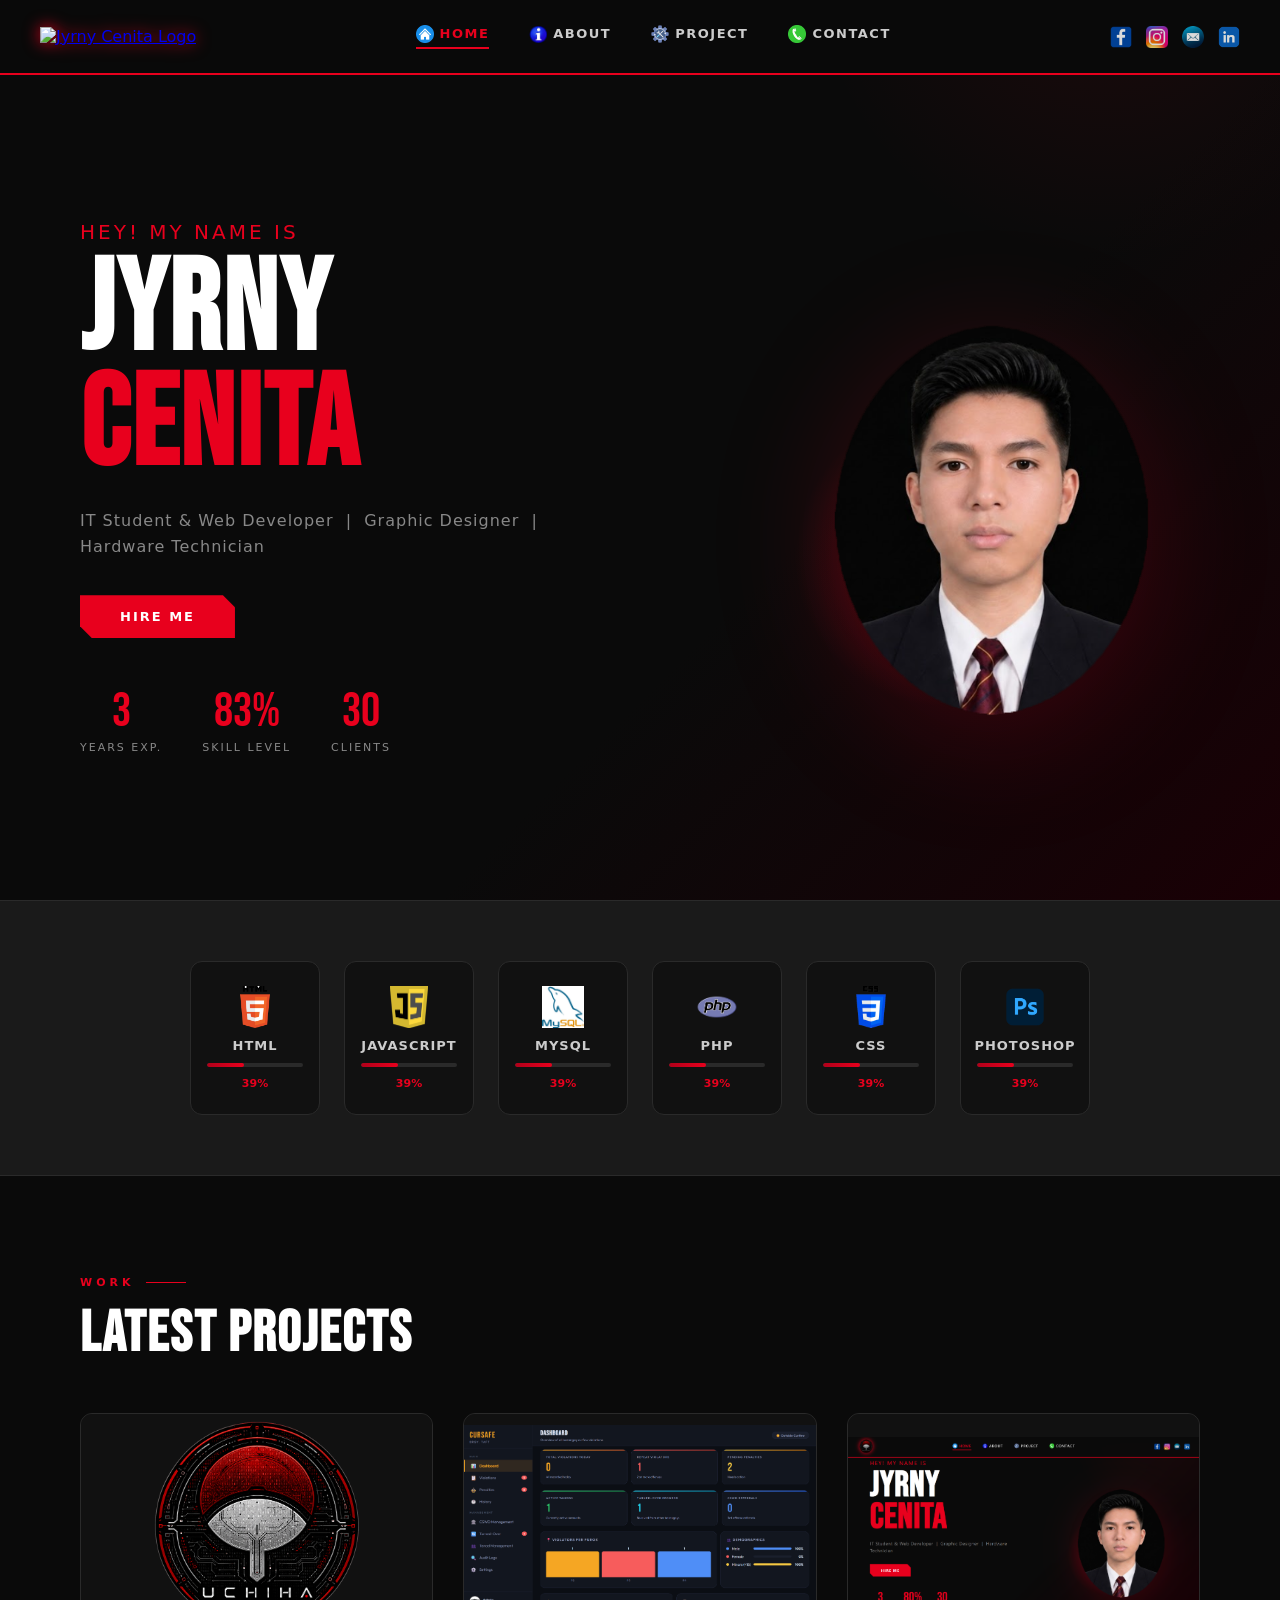
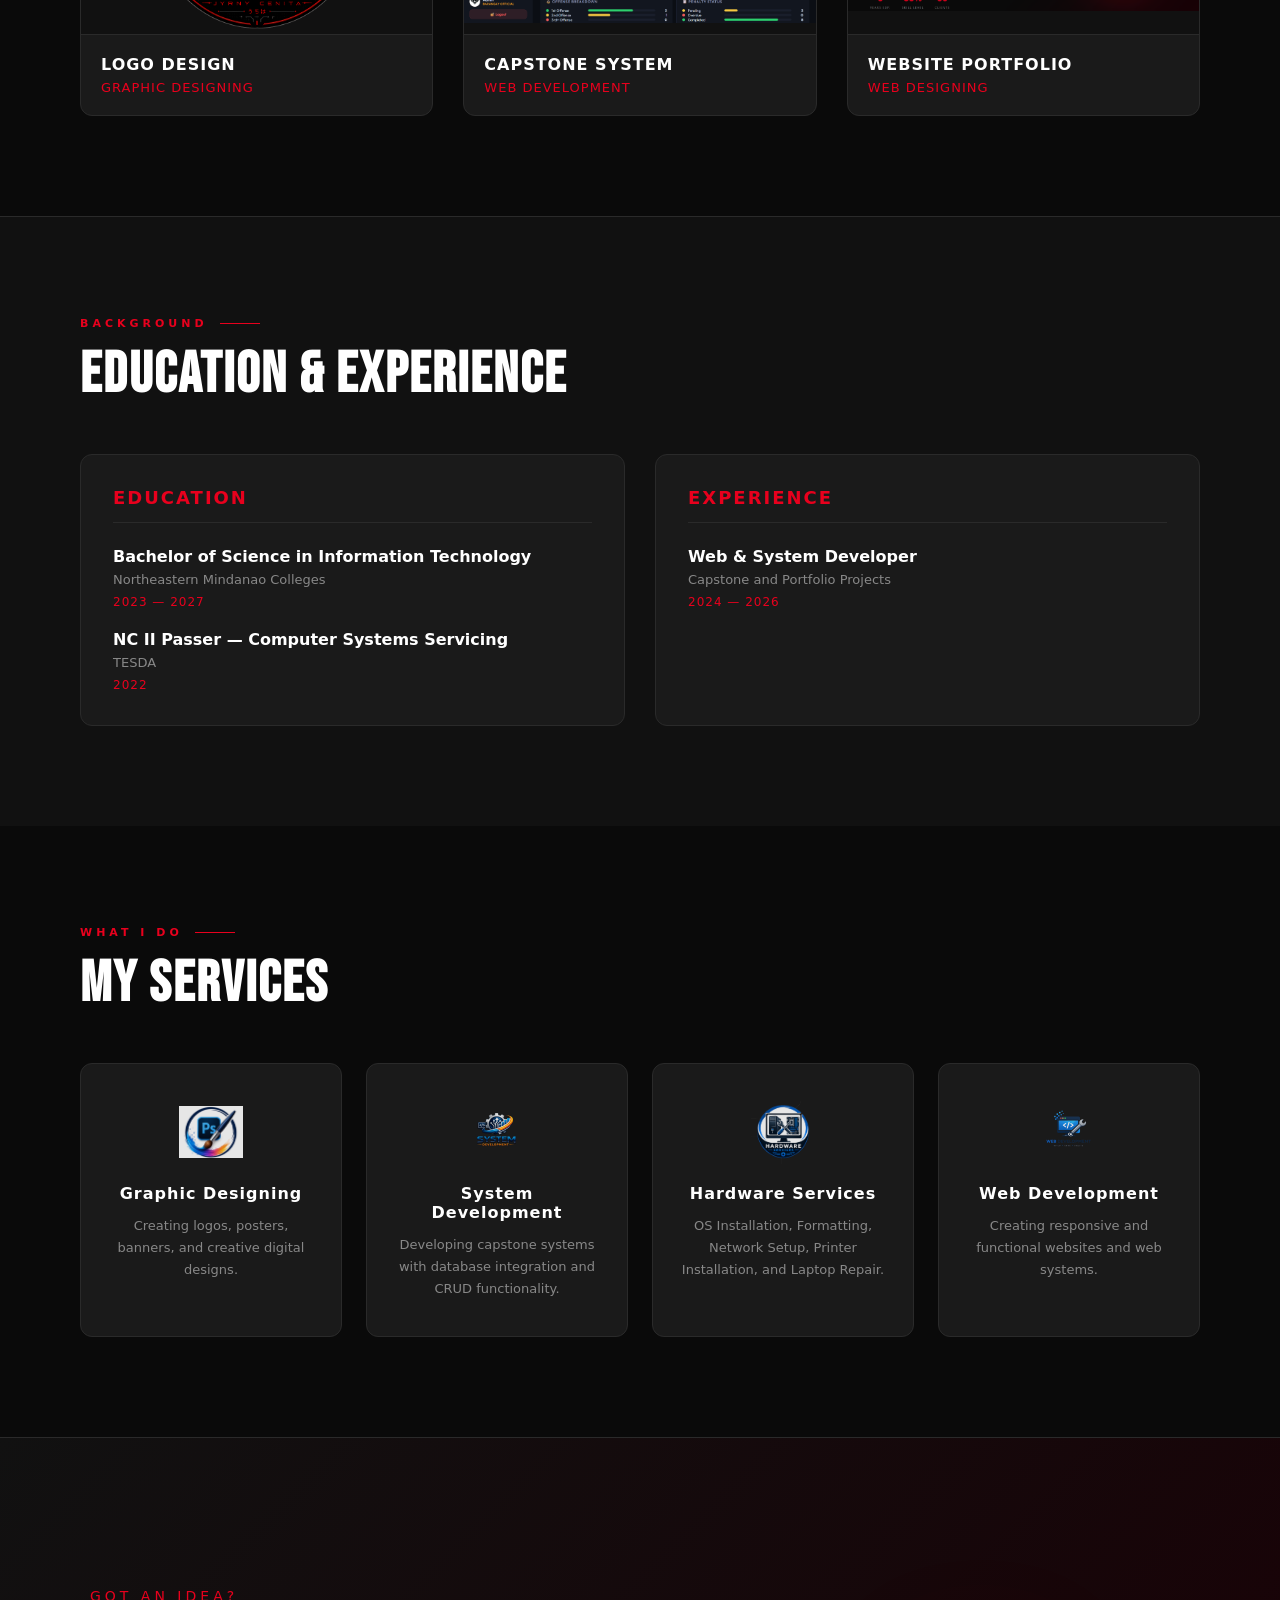
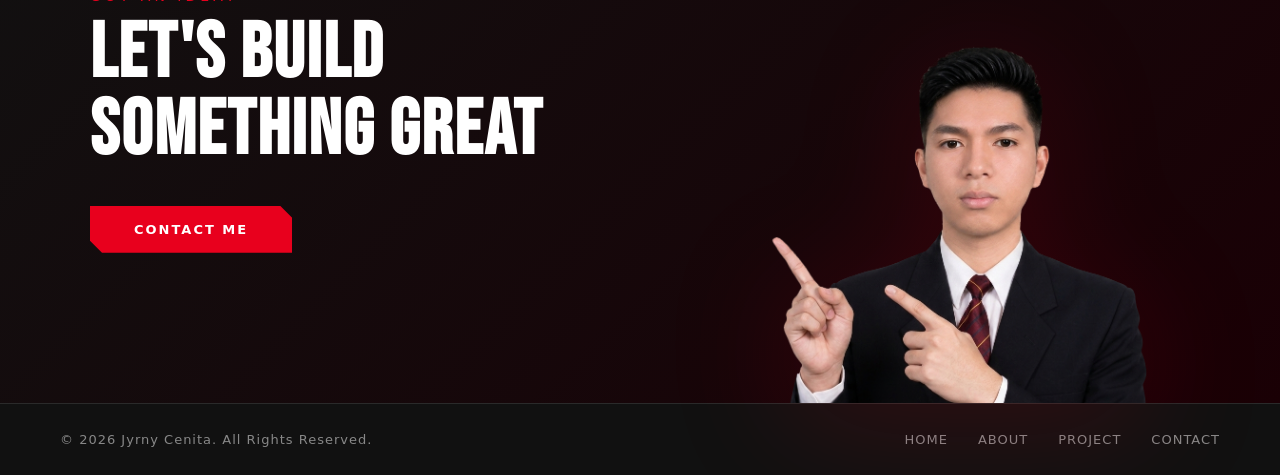
==== index.html @ 5ff2182e "Add files via upload" ====
<!DOCTYPE html>
<html lang="en">
<head>
    <meta charset="UTF-8">
    <meta name="viewport" content="width=device-width, initial-scale=1.0">
    <title>Jyrny Cenita — Portfolio</title>
    <link rel="stylesheet" href="style.css">
    <link href="https://fonts.googleapis.com/css2?family=Bebas+Neue&display=swap" rel="stylesheet">
</head>
<body>

<header>
    <nav class="menu">
        <a href="index.html" class="logo">
            <img src="logo1.png" alt="Jyrny Cenita Logo">
        </a>

        <ul>
            <li><a href="index.html#home"><img src="home2.png" alt="">HOME</a></li>
            <li><a href="about.html"><img src="about.png" alt="">ABOUT</a></li>
            <li><a href="project.html"><img src="services2.png" alt="">PROJECT</a></li>
            <li><a href="contact.html"><img src="contact.png" alt="">CONTACT</a></li>
        </ul>

        <div class="socials">
            <a href="https://www.facebook.com/uchihajyrny/" target="_blank"><img src="fb.png" alt="Facebook"></a>
            <a href="https://www.instagram.com/jyrnyuchiha/" target="_blank"><img src="IG.png" alt="Instagram"></a>
            <a href="https://mail.google.com/mail/?view=cm&to=jyrnycenita@gmail.com" target="_blank"><img src="email.png" alt="Email"></a>
            <a href="https://www.linkedin.com/in/jyrny-cenita-30739536a/" target="_blank"><img src="link.png" alt="LinkedIn"></a>
        </div>

        <div class="hamburger" aria-label="Toggle menu">
            <span></span><span></span><span></span>
        </div>
    </nav>
</header>

<!-- HERO -->
<section class="hero" id="home">
    <div class="intro">
        <span class="small-text">Hey! My name is</span>
        <h1 class="big-text">
            <span>Jyrny</span>
            <span>Cenita</span>
        </h1>
        <p class="hero-tagline">IT Student &amp; Web Developer &nbsp;|&nbsp; Graphic Designer &nbsp;|&nbsp; Hardware Technician</p>
        <a href="contact.html" class="hero-cta">Hire Me</a>

        <div class="hero-stats">
            <div class="stat-item">
                <span class="stat-number counter" data-target="3" data-suffix="">3</span>
                <span class="stat-label">Years Exp.</span>
            </div>
            <div class="stat-item">
                <span class="stat-number counter" data-target="83" data-suffix="%">83%</span>
                <span class="stat-label">Skill Level</span>
            </div>
            <div class="stat-item">
                <span class="stat-number counter" data-target="30" data-suffix="">30</span>
                <span class="stat-label">Clients</span>
            </div>
        </div>
    </div>

    <div class="image-container">
        <img src="pic.png" class="my-picture" alt="Jyrny Cenita">
    </div>
</section>

<!-- SKILLS -->
<div class="icon-section">
    <div class="icon-box">
        <img src="html.png" alt="HTML">
        <p>HTML</p>
        <div class="skill-bar-track"><div class="skill html" data-percent="85"></div></div>
        <span class="skill-percent">0%</span>
    </div>
    <div class="icon-box">
        <img src="js.png" alt="JavaScript">
        <p>JavaScript</p>
        <div class="skill-bar-track"><div class="skill js" data-percent="80"></div></div>
        <span class="skill-percent">0%</span>
    </div>
    <div class="icon-box">
        <img src="sql.png" alt="MySQL">
        <p>MySQL</p>
        <div class="skill-bar-track"><div class="skill sql" data-percent="90"></div></div>
        <span class="skill-percent">0%</span>
    </div>
    <div class="icon-box">
        <img src="php.png" alt="PHP">
        <p>PHP</p>
        <div class="skill-bar-track"><div class="skill php" data-percent="80"></div></div>
        <span class="skill-percent">0%</span>
    </div>
    <div class="icon-box">
        <img src="css.png" alt="CSS">
        <p>CSS</p>
        <div class="skill-bar-track"><div class="skill CSS" data-percent="85"></div></div>
        <span class="skill-percent">0%</span>
    </div>
    <div class="icon-box">
        <img src="ps.png" alt="Photoshop">
        <p>Photoshop</p>
        <div class="skill-bar-track"><div class="skill ps" data-percent="80"></div></div>
        <span class="skill-percent">0%</span>
    </div>
</div>

<!-- PROJECTS -->
<section class="projects-section">
    <div class="section-label"><span>Work</span></div>
    <h2 class="section-title">Latest Projects</h2>

    <div class="projects-container">
        <div class="project-box">
            <img src="Logo1.png" alt="Logo Design" onclick="openImage(this.src)">
            <div class="project-info">
                <h3>LOGO DESIGN</h3>
                <p>Graphic Designing</p>
            </div>
        </div>
        <div class="project-box">
            <img src="caps1.png" alt="Capstone System" onclick="openImage(this.src)">
            <div class="project-info">
                <h3>CAPSTONE SYSTEM</h3>
                <p>Web Development</p>
            </div>
        </div>
        <div class="project-box">
            <img src="portfolio.png" alt="Website Portfolio" onclick="openImage(this.src)">
            <div class="project-info">
                <h3>WEBSITE PORTFOLIO</h3>
                <p>Web Designing</p>
            </div>
        </div>
    </div>
</section>

<!-- IMAGE VIEWER -->
<div id="imageViewer" class="image-viewer">
    <span class="close-btn" onclick="closeImage()">×</span>
    <img id="viewerImg" alt="Project preview">
</div>

<!-- EDUCATION -->
<section class="education-section">
    <div class="section-label"><span>Background</span></div>
    <h2 class="section-title">Education &amp; Experience</h2>

    <div class="education-container">
        <div class="education-box">
            <h3>Education</h3>
            <div class="education-content">
                <h4>Bachelor of Science in Information Technology</h4>
                <p>Northeastern Mindanao Colleges</p>
                <span>2023 — 2027</span>
            </div>
            <div class="education-content" style="margin-top:20px">
                <h4>NC II Passer — Computer Systems Servicing</h4>
                <p>TESDA</p>
                <span>2022</span>
            </div>
        </div>
        <div class="education-box">
            <h3>Experience</h3>
            <div class="education-content">
                <h4>Web &amp; System Developer</h4>
                <p>Capstone and Portfolio Projects</p>
                <span>2024 — 2026</span>
            </div>
        </div>
    </div>
</section>

<!-- SERVICES -->
<section class="services-section" id="services">
    <div class="section-label"><span>What I Do</span></div>
    <h2 class="section-title">My Services</h2>

    <div class="services-container">
        <div class="service-box">
            <img src="design.png" alt="Graphic Designing">
            <h3>Graphic Designing</h3>
            <p>Creating logos, posters, banners, and creative digital designs.</p>
        </div>
        <div class="service-box">
            <img src="system dev.png" alt="System Development">
            <h3>System Development</h3>
            <p>Developing capstone systems with database integration and CRUD functionality.</p>
        </div>
        <div class="service-box">
            <img src="services3.png" alt="Hardware Services">
            <h3>Hardware Services</h3>
            <p>OS Installation, Formatting, Network Setup, Printer Installation, and Laptop Repair.</p>
        </div>
        <div class="service-box">
            <img src="web dev.png" alt="Web Development">
            <h3>Web Development</h3>
            <p>Creating responsive and functional websites and web systems.</p>
        </div>
    </div>
</section>

<!-- CONTACT CTA -->
<section class="contact-section">
    <div class="contact-container">
        <div class="contact-cta-text">
            <p>Got an idea?</p>
            <h2>Let's build<br>something great</h2>
            <a href="contact.html" class="contact-btn">Contact Me</a>
        </div>
        <div class="profile-image">
            <img src="img1.png" alt="Jyrny Cenita">
        </div>
    </div>
</section>

<footer class="footer">
    <p class="footer-left">© 2026 Jyrny Cenita. All Rights Reserved.</p>
    <div class="footer-center">
        <a href="index.html">Home</a>
        <a href="about.html">About</a>
        <a href="project.html">Project</a>
        <a href="contact.html">Contact</a>
    </div>
</footer>

<script src="script.js"></script>
</body>
</html>
---- style.css ----
/* ===========================
   CSS VARIABLES & RESET
=========================== */
:root {
    --black: #0a0a0a;
    --black-2: #111111;
    --black-3: #1a1a1a;
    --black-4: #222222;
    --red: #e8001d;
    --red-dark: #b0001a;
    --red-glow: rgba(232, 0, 29, 0.4);
    --white: #ffffff;
    --white-dim: #cccccc;
    --white-mute: #888888;
    --nav-height: 75px;
    --font-display: 'Bebas Neue', 'Impact', sans-serif;
    --font-body: 'Segoe UI', system-ui, sans-serif;
}

* {
    margin: 0;
    padding: 0;
    box-sizing: border-box;
}

html {
    scroll-behavior: smooth;
}

body {
    background-color: var(--black);
    color: var(--white);
    font-family: var(--font-body);
    padding-top: var(--nav-height);
    overflow-x: hidden;
}

/* ===========================
   SCROLLBAR
=========================== */
::-webkit-scrollbar { width: 6px; }
::-webkit-scrollbar-track { background: var(--black-2); }
::-webkit-scrollbar-thumb { background: var(--red); border-radius: 3px; }

/* ===========================
   HEADER / NAV
=========================== */
header {
    width: 100%;
    height: var(--nav-height);
    background-color: rgba(10, 10, 10, 0.97);
    position: fixed;
    top: 0;
    left: 0;
    z-index: 1000;
    border-bottom: 2px solid var(--red);
    backdrop-filter: blur(10px);
}

.menu {
    display: flex;
    justify-content: space-between;
    align-items: center;
    padding: 0 40px;
    height: 100%;
    gap: 20px;
}

.logo img {
    width: 52px;
    height: 52px;
    object-fit: contain;
    filter: drop-shadow(0 0 8px var(--red));
    transition: transform 0.3s ease;
}
.logo img:hover { transform: scale(1.1); }

/* NAV LINKS */
.menu ul {
    display: flex;
    align-items: center;
    list-style: none;
    gap: 40px;
    flex: 1;
    justify-content: center;
}

.menu ul li a {
    display: flex;
    align-items: center;
    gap: 6px;
    text-decoration: none;
    color: var(--white-dim);
    font-size: 13px;
    font-weight: 600;
    letter-spacing: 1.5px;
    text-transform: uppercase;
    position: relative;
    padding-bottom: 6px;
    transition: color 0.3s ease, transform 0.3s ease;
}

.menu ul li a img {
    width: 18px;
    height: 18px;
    transition: transform 0.3s ease;
}

.menu ul li a::after {
    content: '';
    position: absolute;
    bottom: 0;
    left: 0;
    width: 0;
    height: 2px;
    background: var(--red);
    transition: width 0.3s ease;
}

.menu ul li a:hover {
    color: var(--white);
    transform: translateY(-2px);
}
.menu ul li a:hover::after { width: 100%; }
.menu ul li a:hover img { transform: scale(1.1); }

/* SOCIAL ICONS */
.socials {
    display: flex;
    gap: 14px;
    align-items: center;
}
.socials a { display: flex; align-items: center; }
.socials img {
    width: 22px;
    height: 22px;
    transition: transform 0.3s ease, opacity 0.3s ease;
    cursor: pointer;
    opacity: 0.85;
}
.socials img:hover {
    opacity: 1;
    transform: scale(1.2);
}

/* HAMBURGER MENU */
.hamburger {
    display: none;
    flex-direction: column;
    gap: 5px;
    cursor: pointer;
    padding: 5px;
    z-index: 1100;
}
.hamburger span {
    display: block;
    width: 26px;
    height: 2px;
    background: var(--white);
    transition: all 0.3s ease;
    border-radius: 2px;
}
.hamburger.active span:nth-child(1) { transform: rotate(45deg) translate(5px, 5px); }
.hamburger.active span:nth-child(2) { opacity: 0; }
.hamburger.active span:nth-child(3) { transform: rotate(-45deg) translate(5px, -5px); }

/* ===========================
   HERO SECTION
=========================== */
.banner { display: none; }

.hero {
    display: flex;
    justify-content: space-between;
    align-items: center;
    min-height: calc(100vh - var(--nav-height));
    padding: 60px 80px;
    position: relative;
    background: linear-gradient(135deg, var(--black) 60%, #1a0005 100%);
    overflow: hidden;
}

.hero::before {
    content: '';
    position: absolute;
    top: -50%;
    right: -10%;
    width: 600px;
    height: 600px;
    background: radial-gradient(circle, rgba(232,0,29,0.08) 0%, transparent 70%);
    pointer-events: none;
}

.intro {
    z-index: 2;
    max-width: 500px;
}

.small-text {
    font-size: 20px;
    color: var(--red);
    letter-spacing: 3px;
    text-transform: uppercase;
    display: block;
    margin-bottom: 10px;
    font-weight: 400;
}

.big-text {
    font-family: var(--font-display);
    font-size: clamp(70px, 10vw, 130px);
    line-height: 0.9;
    display: flex;
    flex-direction: column;
    color: var(--white);
    letter-spacing: 2px;
}

.big-text span:last-child { color: var(--red); }

.hero-tagline {
    font-size: 16px;
    color: var(--white-mute);
    margin-top: 24px;
    letter-spacing: 1px;
    line-height: 1.6;
}

.hero-cta {
    display: inline-block;
    margin-top: 36px;
    padding: 14px 40px;
    background: var(--red);
    color: var(--white);
    text-decoration: none;
    font-weight: 700;
    letter-spacing: 2px;
    text-transform: uppercase;
    font-size: 13px;
    transition: all 0.3s ease;
    clip-path: polygon(0 0, calc(100% - 12px) 0, 100% 12px, 100% 100%, 12px 100%, 0 calc(100% - 12px));
}
.hero-cta:hover {
    background: var(--white);
    color: var(--red);
    transform: translateY(-3px);
    box-shadow: 0 10px 30px var(--red-glow);
}

.hero-stats {
    display: flex;
    gap: 40px;
    margin-top: 50px;
}
.stat-item { text-align: center; }
.stat-number {
    font-family: var(--font-display);
    font-size: 48px;
    color: var(--red);
    display: block;
    line-height: 1;
}
.stat-label {
    font-size: 11px;
    color: var(--white-mute);
    letter-spacing: 2px;
    text-transform: uppercase;
    margin-top: 4px;
}

.image-container {
    z-index: 2;
    position: relative;
}
.image-container::before {
    content: '';
    position: absolute;
    bottom: 0;
    left: 50%;
    transform: translateX(-50%);
    width: 300px;
    height: 300px;
    background: radial-gradient(circle, var(--red-glow) 0%, transparent 70%);
    z-index: -1;
}
.my-picture {
    width: clamp(280px, 40vw, 520px);
    height: auto;
    display: block;
    filter: drop-shadow(0 20px 60px rgba(232,0,29,0.2));
    position: relative;
    top: 35px;
}

/* ===========================
   SKILL / ICON SECTION
=========================== */
.icon-section {
    background-color: var(--black-3);
    display: flex;
    justify-content: center;
    gap: 24px;
    padding: 60px 40px;
    flex-wrap: wrap;
    border-top: 1px solid #2a2a2a;
    border-bottom: 1px solid #2a2a2a;
}

.icon-box {
    width: 130px;
    padding: 24px 16px;
    background-color: var(--black-2);
    border: 1px solid #2a2a2a;
    border-radius: 12px;
    text-align: center;
    display: flex;
    flex-direction: column;
    align-items: center;
    gap: 10px;
    transition: all 0.3s ease;
    cursor: default;
}

.icon-box img {
    width: 42px;
    height: 42px;
    object-fit: contain;
}

.icon-box p {
    font-size: 13px;
    font-weight: 700;
    color: var(--white-dim);
    letter-spacing: 1px;
    text-transform: uppercase;
}

.icon-box:hover {
    transform: translateY(-8px);
    border-color: var(--red);
    box-shadow: 0 0 20px var(--red-glow), 0 8px 30px rgba(0,0,0,0.5);
}

.skill-bar-track {
    width: 100%;
    height: 4px;
    background: #2a2a2a;
    border-radius: 2px;
    overflow: hidden;
}

.skill {
    height: 4px;
    width: 0%;
    background: linear-gradient(90deg, var(--red-dark), var(--red));
    border-radius: 2px;
    transition: width 1.5s ease;
    position: relative;
}

.skill-percent {
    font-size: 11px;
    color: var(--red);
    font-weight: 700;
}

/* ===========================
   SECTION LABELS
=========================== */
.section-label {
    display: flex;
    align-items: center;
    gap: 12px;
    margin-bottom: 16px;
}
.section-label span {
    font-size: 11px;
    letter-spacing: 4px;
    text-transform: uppercase;
    color: var(--red);
    font-weight: 700;
}
.section-label::after {
    content: '';
    flex: 0 0 40px;
    height: 1px;
    background: var(--red);
}

.section-title {
    font-family: var(--font-display);
    font-size: clamp(36px, 5vw, 58px);
    color: var(--white);
    letter-spacing: 2px;
    margin-bottom: 50px;
    line-height: 1;
}

/* ===========================
   PROJECTS SECTION
=========================== */
.projects-section {
    background-color: var(--black);
    padding: 100px 80px;
}

.projects-container {
    display: grid;
    grid-template-columns: repeat(auto-fit, minmax(280px, 1fr));
    gap: 30px;
}

.project-box {
    background-color: var(--black-3);
    border: 1px solid #2a2a2a;
    border-radius: 12px;
    overflow: hidden;
    transition: all 0.3s ease;
    cursor: pointer;
}

.project-box img {
    width: 100%;
    height: 220px;
    object-fit: contain;
    display: block;
    background: var(--black-2);
    transition: transform 0.4s ease;
}

.project-box:hover {
    transform: translateY(-10px);
    border-color: var(--red);
    box-shadow: 0 20px 50px rgba(0,0,0,0.5), 0 0 30px var(--red-glow);
}
.project-box:hover img { transform: scale(1.05); }

.project-info {
    padding: 20px;
    border-top: 1px solid #2a2a2a;
}
.project-info h3 {
    color: var(--white);
    font-size: 16px;
    font-weight: 700;
    letter-spacing: 1px;
    margin-bottom: 6px;
}
.project-info p {
    color: var(--red);
    font-size: 13px;
    letter-spacing: 1px;
    text-transform: uppercase;
}

/* IMAGE VIEWER */
.image-viewer {
    display: none;
    position: fixed;
    z-index: 9999;
    inset: 0;
    background: rgba(0,0,0,0.95);
    justify-content: center;
    align-items: center;
}
.image-viewer img {
    max-width: 90%;
    max-height: 90%;
    border: 1px solid var(--red);
    border-radius: 8px;
}
.close-btn {
    position: absolute;
    top: 20px;
    right: 30px;
    color: var(--white);
    font-size: 50px;
    cursor: pointer;
    line-height: 1;
    transition: color 0.2s ease;
}
.close-btn:hover { color: var(--red); }

/* ===========================
   EDUCATION SECTION
=========================== */
.education-section {
    background-color: var(--black-2);
    padding: 100px 80px;
    border-top: 1px solid #2a2a2a;
}

.education-container {
    display: grid;
    grid-template-columns: repeat(auto-fit, minmax(320px, 1fr));
    gap: 30px;
}

.education-box {
    background: var(--black-3);
    border: 1px solid #2a2a2a;
    border-radius: 12px;
    padding: 32px;
    transition: all 0.3s ease;
    position: relative;
    overflow: hidden;
}
.education-box::before {
    content: '';
    position: absolute;
    top: 0;
    left: 0;
    width: 4px;
    height: 0;
    background: var(--red);
    transition: height 0.4s ease;
}
.education-box:hover::before { height: 100%; }
.education-box:hover {
    transform: translateY(-8px);
    border-color: var(--red);
    box-shadow: 0 20px 50px rgba(0,0,0,0.4);
}

.education-box h3 {
    color: var(--red);
    font-size: 18px;
    font-weight: 800;
    letter-spacing: 2px;
    text-transform: uppercase;
    margin-bottom: 24px;
    padding-bottom: 14px;
    border-bottom: 1px solid #2a2a2a;
}

.education-content { margin-bottom: 20px; }
.education-content:last-child { margin-bottom: 0; }
.education-content h4 {
    color: var(--white);
    font-size: 16px;
    margin-bottom: 6px;
}
.education-content p {
    color: var(--white-mute);
    font-size: 13px;
    margin-bottom: 4px;
}
.education-content span {
    color: var(--red);
    font-size: 12px;
    letter-spacing: 1px;
}

/* ===========================
   SERVICES SECTION
=========================== */
.services-section {
    background-color: var(--black);
    padding: 100px 80px;
}

.services-container {
    display: grid;
    grid-template-columns: repeat(auto-fit, minmax(220px, 1fr));
    gap: 24px;
}

.service-box {
    background: var(--black-3);
    border: 1px solid #2a2a2a;
    border-radius: 12px;
    padding: 36px 28px;
    text-align: center;
    transition: all 0.3s ease;
    position: relative;
    overflow: hidden;
}
.service-box::after {
    content: '';
    position: absolute;
    bottom: 0;
    left: 0;
    width: 0;
    height: 3px;
    background: var(--red);
    transition: width 0.4s ease;
}
.service-box:hover::after { width: 100%; }
.service-box:hover {
    transform: translateY(-8px);
    border-color: var(--red);
    box-shadow: 0 20px 50px rgba(0,0,0,0.4), 0 0 30px var(--red-glow);
}

.service-box img {
    width: 64px;
    height: 64px;
    object-fit: contain;
    margin-bottom: 16px;
    opacity: 0.9;
    transition: transform 0.3s ease, opacity 0.3s ease;
}
.service-box:hover img {
    opacity: 1;
    transform: scale(1.1);
}
.service-box h3 {
    color: var(--white);
    font-size: 16px;
    font-weight: 700;
    margin-bottom: 12px;
    letter-spacing: 1px;
}
.service-box p {
    color: var(--white-mute);
    font-size: 13px;
    line-height: 1.7;
}

/* ===========================
   CONTACT CTA SECTION
=========================== */
.contact-section {
    background: linear-gradient(135deg, var(--black-2) 0%, #1a0005 100%);
    padding: 100px 80px;
    border-top: 1px solid #2a2a2a;
}

.contact-container {
    display: flex;
    align-items: center;
    justify-content: space-between;
    gap: 60px;
    max-width: 1100px;
    margin: 0 auto;
}

.contact-cta-text p {
    font-size: 14px;
    color: var(--red);
    letter-spacing: 4px;
    text-transform: uppercase;
    margin-bottom: 12px;
}
.contact-cta-text h2 {
    font-family: var(--font-display);
    font-size: clamp(40px, 6vw, 80px);
    color: var(--white);
    letter-spacing: 2px;
    line-height: 1;
    margin-bottom: 36px;
}
.contact-btn {
    display: inline-block;
    padding: 16px 44px;
    background: var(--red);
    color: var(--white);
    text-decoration: none;
    font-weight: 700;
    letter-spacing: 2px;
    text-transform: uppercase;
    font-size: 13px;
    transition: all 0.3s ease;
    clip-path: polygon(0 0, calc(100% - 12px) 0, 100% 12px, 100% 100%, 12px 100%, 0 calc(100% - 12px));
}
.contact-btn:hover {
    background: var(--white);
    color: var(--red);
    transform: translateY(-3px);
    box-shadow: 0 10px 30px var(--red-glow);
}
.profile-image img {
    width: clamp(250px, 35vw, 460px);
    height: auto;
    object-fit: contain;
    filter: drop-shadow(0 20px 60px rgba(232,0,29,0.15));
    position: relative;
    top: 104px;
}

/* ===========================
   FOOTER
=========================== */
.footer {
    background: var(--black-2);
    color: var(--white);
    display: flex;
    justify-content: space-between;
    align-items: center;
    padding: 28px 60px;
    border-top: 1px solid #2a2a2a;
    flex-wrap: wrap;
    gap: 16px;
}
.footer-left {
    font-size: 13px;
    color: var(--white-mute);
    letter-spacing: 1px;
}
.footer-center {
    display: flex;
    gap: 30px;
}
.footer-center a {
    color: var(--white-mute);
    text-decoration: none;
    font-size: 13px;
    letter-spacing: 1px;
    text-transform: uppercase;
    transition: color 0.2s ease;
}
.footer-center a:hover { color: var(--red); }

/* ===========================
   ABOUT PAGE
=========================== */
.aboutme-section {
    position: relative;
    min-height: 480px;
    display: flex;
    align-items: flex-end;
    background: linear-gradient(135deg, var(--black) 0%, #1a0005 100%);
    overflow: hidden;
    padding: 60px 80px 0;
}
.aboutme-section::before {
    content: 'ABOUT';
    position: absolute;
    font-family: var(--font-display);
    font-size: clamp(100px, 18vw, 260px);
    color: rgba(255,255,255,0.02);
    left: 50%;
    top: 50%;
    transform: translate(-50%, -50%);
    letter-spacing: 10px;
    pointer-events: none;
    white-space: nowrap;
}
.aboutme-center {
    z-index: 2;
    flex: 1;
}
.aboutme-center h1 {
    font-family: var(--font-display);
    font-size: clamp(50px, 8vw, 100px);
    color: var(--white);
    letter-spacing: 4px;
    margin: 0;
}
.aboutme-center h1 span { color: var(--red); }

.aboutme-right {
    z-index: 2;
}
.aboutme-right img {
    width: clamp(250px, 40vw, 550px);
    height: auto;
    object-fit: contain;
    filter: drop-shadow(0 10px 40px var(--red-glow));
    position: relative;
    top: 5px;
}

.about-info-section {
    background: var(--black-2);
    padding: 80px;
    border-top: 1px solid #2a2a2a;
}
.about-info-container {
    max-width: 800px;
}
.about-info-container h2 {
    font-family: var(--font-display);
    font-size: 52px;
    color: var(--white);
    margin-bottom: 24px;
    letter-spacing: 2px;
}
.about-info-container h2 span { color: var(--red); }
.about-info-container p {
    font-size: 17px;
    color: var(--white-dim);
    line-height: 1.9;
}

/* ===========================
   CONTACT PAGE
=========================== */
.contact-page { padding-top: 0; }

.contact-info-section {
    background: linear-gradient(135deg, var(--black) 0%, #1a0005 100%);
    padding: 80px;
    min-height: 500px;
    display: flex;
    align-items: center;
    border-bottom: 1px solid #2a2a2a;
}
.contact-info-wrapper {
    display: flex;
    justify-content: space-between;
    align-items: center;
    width: 100%;
    gap: 60px;
}
.left-contact { flex: 1; }
.contact-title {
    font-family: var(--font-display);
    font-size: clamp(50px, 8vw, 100px);
    color: var(--white);
    letter-spacing: 3px;
    margin-bottom: 36px;
    line-height: 1;
}
.contact-title span { color: var(--red); }
.contact-details p {
    font-size: 17px;
    color: var(--white-dim);
    margin-bottom: 16px;
    display: flex;
    align-items: center;
    gap: 10px;
}
.contact-details b { color: var(--red); min-width: 80px; }
.right-contact {
    flex: 0 0 auto;
    
}
.contact-img {
    width: clamp(250px, 35vw, 500px);
    height: auto;
    object-fit: contain;
    filter: drop-shadow(0 20px 60px var(--red-glow));
    position: relative;
    top: 84px;
}

.contact-form-section {
    background: var(--black-2);
    padding: 80px;
}
.form-container { max-width: 680px; }
.form-container h2 {
    font-family: var(--font-display);
    font-size: clamp(28px, 4vw, 48px);
    color: var(--white);
    margin-bottom: 10px;
    letter-spacing: 2px;
}
.form-container > p {
    font-size: 15px;
    color: var(--white-mute);
    margin-bottom: 36px;
    line-height: 1.6;
}
.form-container input,
.form-container textarea {
    width: 100%;
    padding: 16px 20px;
    margin-bottom: 16px;
    background: var(--black-3);
    border: 1px solid #333;
    border-radius: 8px;
    color: var(--white);
    font-size: 15px;
    font-family: var(--font-body);
    transition: border-color 0.3s ease, box-shadow 0.3s ease;
    outline: none;
}
.form-container input::placeholder,
.form-container textarea::placeholder { color: var(--white-mute); }
.form-container input:focus,
.form-container textarea:focus {
    border-color: var(--red);
    box-shadow: 0 0 0 3px var(--red-glow);
}
.form-container textarea {
    height: 160px;
    resize: vertical;
}
.submit-btn {
    background: var(--red);
    color: var(--white);
    padding: 16px 44px;
    border: none;
    border-radius: 0;
    cursor: pointer;
    font-size: 13px;
    font-weight: 700;
    letter-spacing: 2px;
    text-transform: uppercase;
    transition: all 0.3s ease;
    clip-path: polygon(0 0, calc(100% - 12px) 0, 100% 12px, 100% 100%, 12px 100%, 0 calc(100% - 12px));
}
.submit-btn:hover {
    background: var(--white);
    color: var(--red);
    transform: translateY(-3px);
    box-shadow: 0 10px 30px var(--red-glow);
}

/* ===========================
   PROJECT / PORTFOLIO PAGE
=========================== */
.portfolio-section {
    background: linear-gradient(135deg, var(--black) 0%, #1a0005 100%);
    padding: 80px;
    min-height: 480px;
    display: flex;
    align-items: center;
    justify-content: space-between;
    gap: 60px;
    overflow: hidden;
    position: relative;
    border-bottom: 1px solid #2a2a2a;
}
.portfolio-section::before {
    content: 'PORTFOLIO';
    position: absolute;
    font-family: var(--font-display);
    font-size: clamp(80px, 14vw, 200px);
    color: rgba(255,255,255,0.02);
    top: 50%;
    left: 50%;
    transform: translate(-50%, -50%);
    letter-spacing: 10px;
    pointer-events: none;
    white-space: nowrap;
}
.portfolio-center { z-index: 2; }
.portfolio-center h1 {
    font-family: var(--font-display);
    font-size: clamp(50px, 9vw, 110px);
    color: var(--white);
    letter-spacing: 4px;
    line-height: 1;
}
.portfolio-center h1 span { color: var(--red); }
.portfolio-right { z-index: 2; }
.portfolio-right img {
    width: clamp(250px, 40vw, 600px);
    height: auto;
    object-fit: contain;
    filter: drop-shadow(0 20px 60px var(--red-glow));
}

.picture-section {
    background: var(--black-2);
    padding: 80px;
    border-top: 1px solid #2a2a2a;
}
.picture-title {
    font-family: var(--font-display);
    font-size: clamp(32px, 5vw, 56px);
    color: var(--white);
    margin-bottom: 40px;
    letter-spacing: 2px;
}
.picture-title span { color: var(--red); }

.picture-container {
    display: grid;
    grid-template-columns: repeat(auto-fit, minmax(300px, 1fr));
    gap: 24px;
    margin-bottom: 40px;
}
.picture-box {
    height: 280px;
    background: var(--black-3);
    border: 1px solid #2a2a2a;
    border-radius: 12px;
    overflow: hidden;
    transition: all 0.3s ease;
    cursor: pointer;
}
.picture-box img {
    width: 100%;
    height: 100%;
    object-fit: cover;
    transition: transform 0.4s ease;
}
.picture-box:hover {
    border-color: var(--red);
    box-shadow: 0 0 30px var(--red-glow);
}
.picture-box:hover img { transform: scale(1.08); }
.hidden-picture { display: none; }

.load-btn {
    padding: 14px 40px;
    background: transparent;
    color: var(--white);
    border: 1px solid var(--red);
    border-radius: 0;
    font-size: 13px;
    font-weight: 700;
    letter-spacing: 2px;
    text-transform: uppercase;
    cursor: pointer;
    transition: all 0.3s ease;
    clip-path: polygon(0 0, calc(100% - 10px) 0, 100% 10px, 100% 100%, 10px 100%, 0 calc(100% - 10px));
}
.load-btn:hover {
    background: var(--red);
    transform: translateY(-3px);
    box-shadow: 0 8px 24px var(--red-glow);
}

/* ===========================
   SCROLL TO TOP BUTTON
=========================== */
.scroll-top {
    position: fixed;
    bottom: 30px;
    right: 30px;
    width: 44px;
    height: 44px;
    background: var(--red);
    color: var(--white);
    border: none;
    cursor: pointer;
    font-size: 20px;
    display: flex;
    align-items: center;
    justify-content: center;
    opacity: 0;
    pointer-events: none;
    transition: all 0.3s ease;
    z-index: 999;
    clip-path: polygon(0 0, calc(100% - 8px) 0, 100% 8px, 100% 100%, 8px 100%, 0 calc(100% - 8px));
}
.scroll-top.visible {
    opacity: 1;
    pointer-events: all;
}
.scroll-top:hover { transform: translateY(-4px); }

/* ===========================
   ACTIVE NAV STATE
=========================== */
.menu ul li a.active {
    color: var(--red);
}
.menu ul li a.active::after { width: 100%; }

/* ===========================
   RESPONSIVE
=========================== */
@media (max-width: 1024px) {
    .hero { padding: 60px 40px; }
    .projects-section,
    .education-section,
    .services-section,
    .contact-section { padding: 80px 40px; }
    .about-info-section { padding: 60px 40px; }
    .aboutme-section { padding: 60px 40px 0; }
    .contact-info-section,
    .contact-form-section { padding: 60px 40px; }
    .portfolio-section { padding: 60px 40px; }
    .picture-section { padding: 60px 40px; }
    .footer { padding: 24px 40px; }
}

@media (max-width: 768px) {
    /* NAV */
    .menu { padding: 0 20px; }
    .hamburger { display: flex; }

    .menu ul {
        position: fixed;
        top: var(--nav-height);
        left: 0;
        width: 100%;
        height: calc(100vh - var(--nav-height));
        background: rgba(10,10,10,0.98);
        flex-direction: column;
        gap: 0;
        justify-content: flex-start;
        padding-top: 30px;
        transform: translateX(-100%);
        transition: transform 0.3s ease;
        border-top: 1px solid #2a2a2a;
    }
    .menu ul.open { transform: translateX(0); }
    .menu ul li { width: 100%; }
    .menu ul li a {
        padding: 18px 30px;
        font-size: 15px;
        border-bottom: 1px solid #1a1a1a;
        justify-content: flex-start;
    }
    .menu ul li a::after { display: none; }
    .socials { display: none; }

    /* HERO */
    .hero {
        flex-direction: column-reverse;
        padding: 40px 24px 60px;
        text-align: center;
        min-height: auto;
        gap: 30px;
    }
    .hero::before { display: none; }
    .intro { max-width: 100%; }
    .big-text { align-items: center; }
    .hero-stats { justify-content: center; }
    .image-container { width: 100%; display: flex; justify-content: center; }
    .my-picture { width: min(300px, 80vw); }

    /* ICON */
    .icon-section { padding: 40px 20px; gap: 16px; }
    .icon-box { width: 110px; padding: 18px 12px; }

    /* SECTIONS */
    .projects-section,
    .education-section,
    .services-section,
    .contact-section { padding: 60px 24px; }

    .contact-container { flex-direction: column; text-align: center; }
    .profile-image { display: none; }

    /* ABOUT */
    .aboutme-section {
        flex-direction: column-reverse;
        min-height: auto;
        padding: 40px 24px 0;
        text-align: center;
    }
    .aboutme-center { width: 100%; }
    .aboutme-right img { width: min(280px, 80vw); }
    .about-info-section { padding: 50px 24px; }

    /* CONTACT PAGE */
    .contact-info-section { padding: 50px 24px; min-height: auto; }
    .contact-info-wrapper { flex-direction: column; gap: 30px; }
    .right-contact { display: none; }
    .contact-form-section { padding: 50px 24px; }

    /* PROJECT */
    .portfolio-section { flex-direction: column-reverse; padding: 50px 24px; min-height: auto; gap: 20px; }
    .portfolio-right img { width: min(280px, 80vw); }
    .picture-section { padding: 50px 24px; }

    /* FOOTER */
    .footer {
        flex-direction: column;
        text-align: center;
        padding: 24px;
        gap: 12px;
    }
    .footer-center { position: static; transform: none; justify-content: center; }
}

@media (max-width: 480px) {
    .big-text { font-size: 65px; }
    .services-container { grid-template-columns: 1fr 1fr; }
    .hero-stats { gap: 24px; }
    .stat-number { font-size: 38px; }
    .icon-box { width: 90px; padding: 14px 10px; }
    .icon-box img { width: 32px; height: 32px; }
}
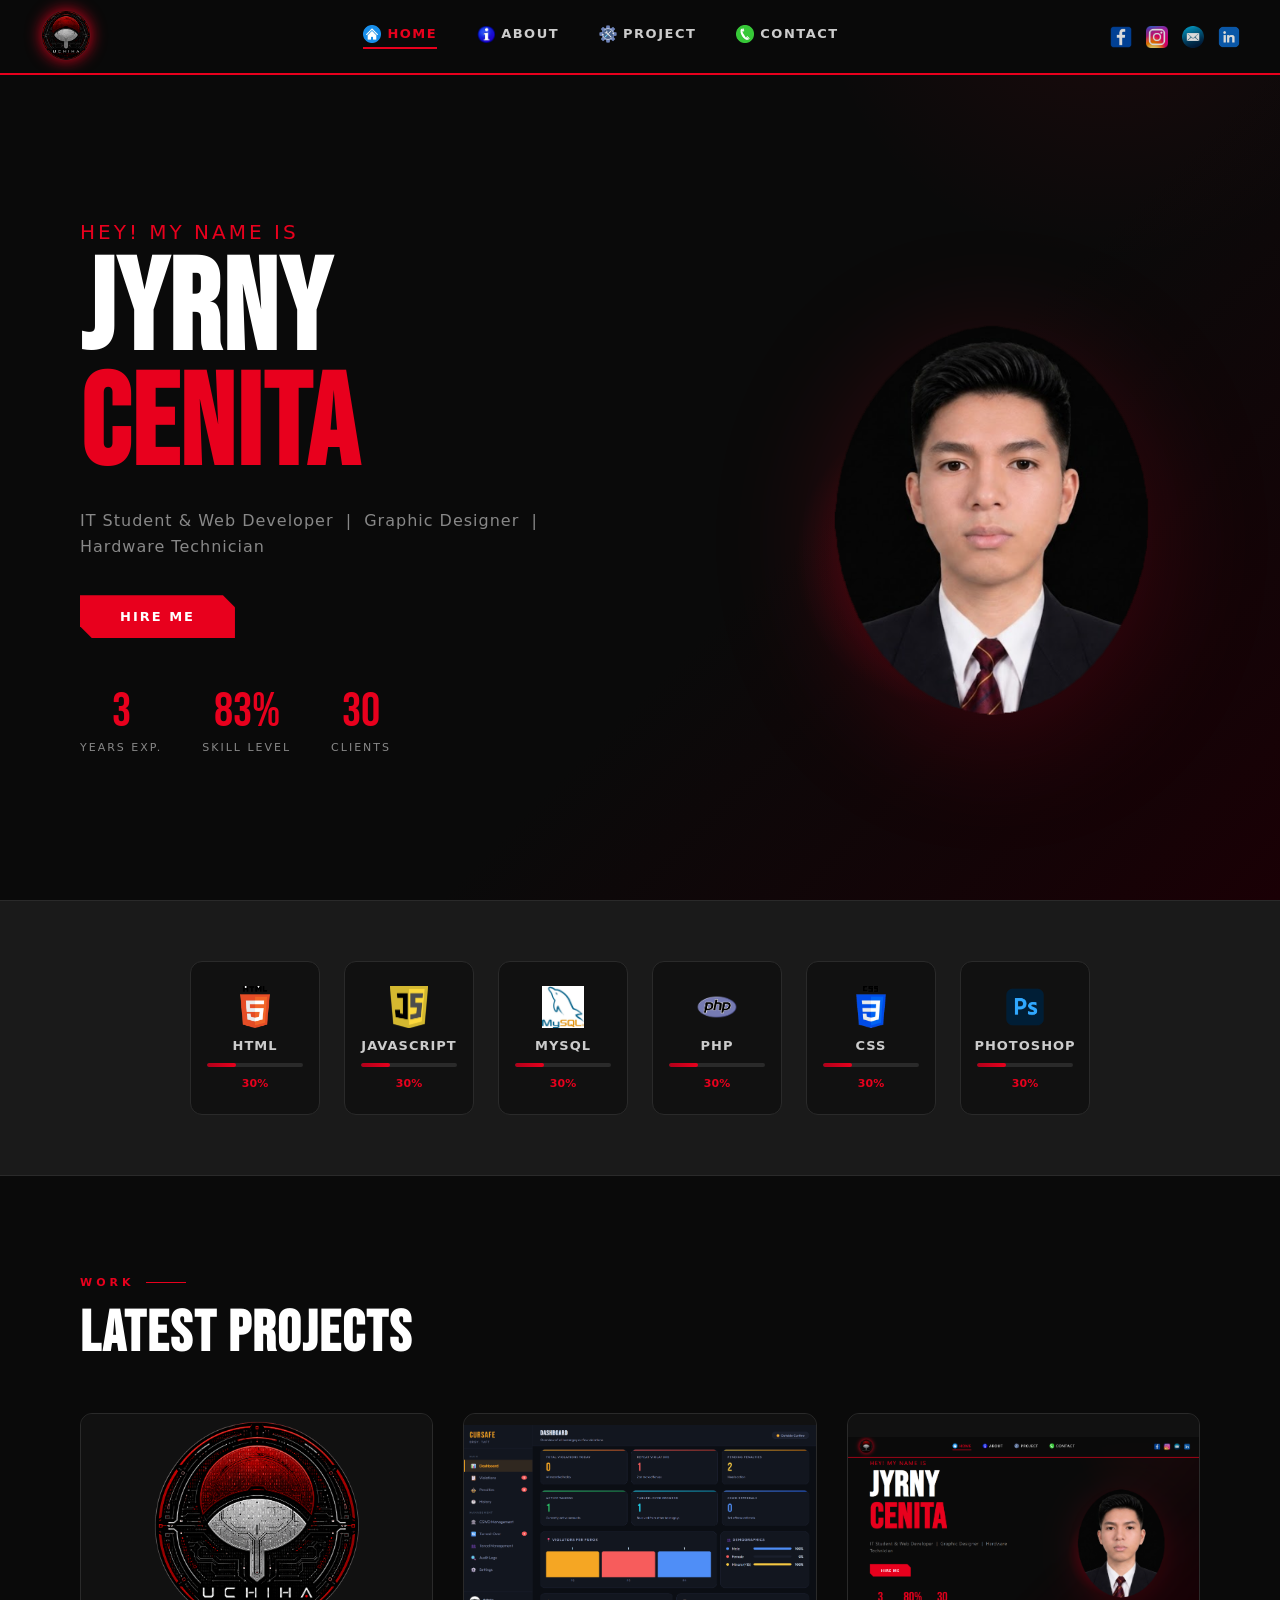
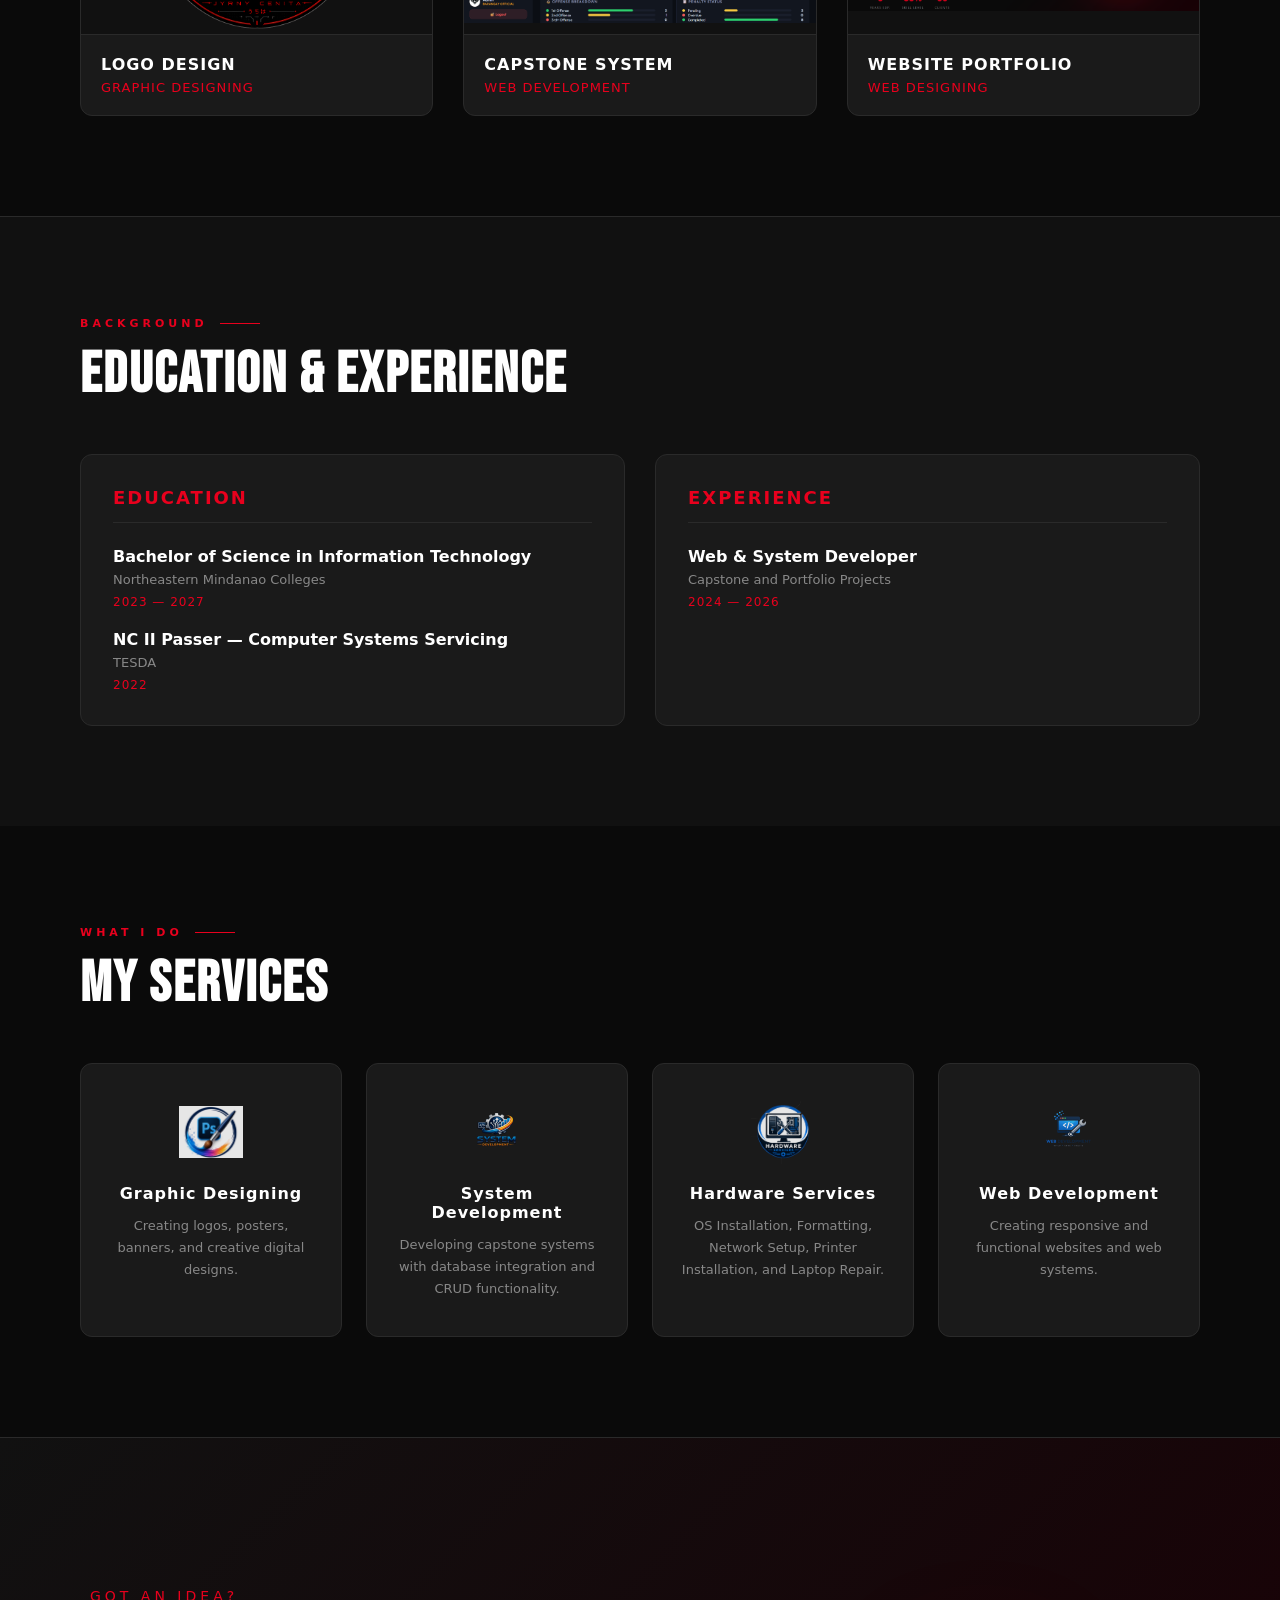
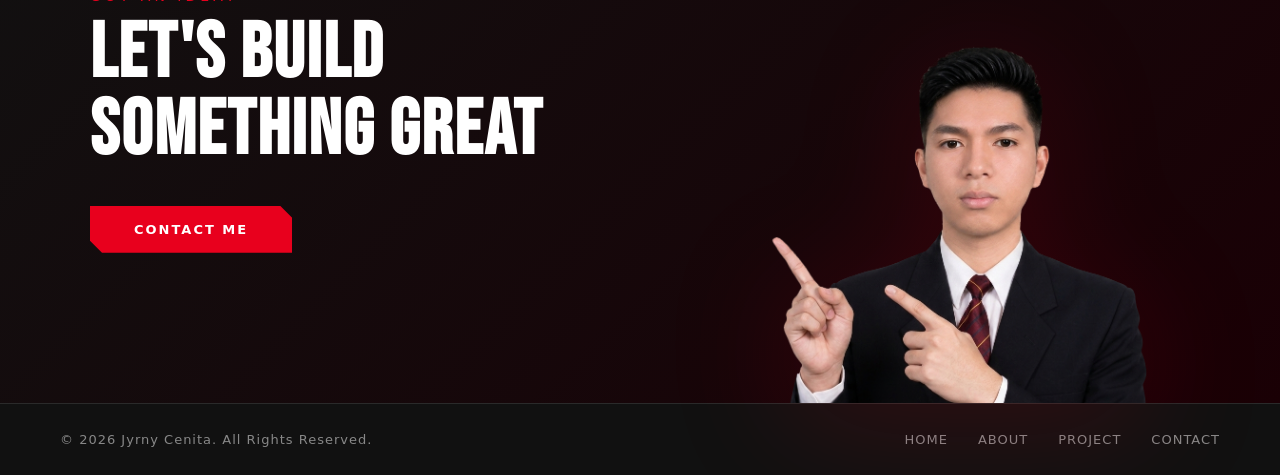
==== commit 160428d8: "Update index.html" ====
--- a/index.html
+++ b/index.html
@@ -114,7 +114,7 @@
 
     <div class="projects-container">
         <div class="project-box">
-            <img src="Logo1.png" alt="Logo Design" onclick="openImage(this.src)">
+            <img src="logo1.png" alt="Logo Design" onclick="openImage(this.src)">
             <div class="project-info">
                 <h3>LOGO DESIGN</h3>
                 <p>Graphic Designing</p>
@@ -228,4 +228,4 @@
 
 <script src="script.js"></script>
 </body>
-</html>+</html>
